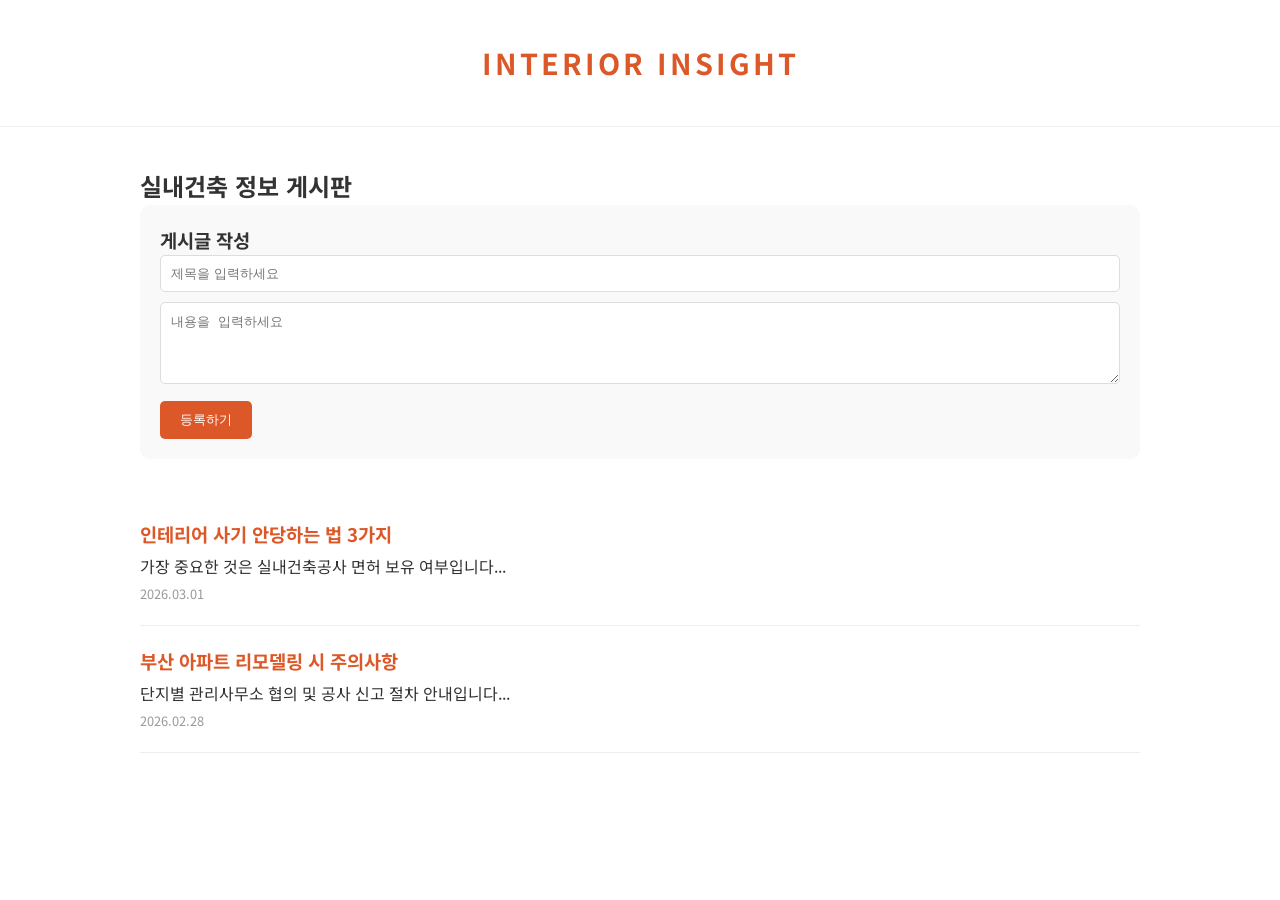
==== blog.html @ 8d6de347 "Update PBN: generic branding, enhanced KISCON hook, updated footer, and hidden blog page" ====
<!DOCTYPE html>
<html lang="ko">
<head>
    <meta charset="UTF-8">
    <meta name="viewport" content="width=device-width, initial-scale=1.0">
    <title>인테리어 인사이트 | 블로그</title>
    <link rel="stylesheet" href="style.css">
    <link rel="preconnect" href="https://fonts.googleapis.com">
    <link rel="preconnect" href="https://fonts.gstatic.com" crossorigin>
    <link href="https://fonts.googleapis.com/css2?family=Noto+Sans+KR:wght@300;400;700&display=swap" rel="stylesheet">
    <style>
        .blog-container { padding: 40px 0; }
        .post-form { background: #f9f9f9; padding: 20px; border-radius: 10px; margin-bottom: 40px; }
        .post-form input, .post-form textarea { width: 100%; padding: 10px; margin-bottom: 10px; border: 1px solid #ddd; border-radius: 5px; }
        .post-form button { background: var(--primary-color); color: white; border: none; padding: 10px 20px; border-radius: 5px; cursor: pointer; }
        .post-list { list-style: none; }
        .post-item { border-bottom: 1px solid #eee; padding: 20px 0; }
        .post-item h3 { margin-bottom: 5px; color: var(--primary-color); }
        .post-item span { font-size: 0.8rem; color: #999; }
    </style>
</head>
<body>
    <header>
        <div class="container">
            <h1><a href="/" style="text-decoration: none; color: inherit;">INTERIOR INSIGHT</a></h1>
        </div>
    </header>

    <main class="container blog-container">
        <h2>실내건축 정보 게시판</h2>
        
        <div class="post-form">
            <h3>게시글 작성</h3>
            <input type="text" id="post-title" placeholder="제목을 입력하세요">
            <textarea id="post-content" rows="4" placeholder="내용을 입력하세요"></textarea>
            <button onclick="addPost()">등록하기</button>
        </div>

        <ul class="post-list" id="post-list">
            <li class="post-item">
                <h3>인테리어 사기 안당하는 법 3가지</h3>
                <p>가장 중요한 것은 실내건축공사 면허 보유 여부입니다...</p>
                <span>2026.03.01</span>
            </li>
            <li class="post-item">
                <h3>부산 아파트 리모델링 시 주의사항</h3>
                <p>단지별 관리사무소 협의 및 공사 신고 절차 안내입니다...</p>
                <span>2026.02.28</span>
            </li>
        </ul>
    </main>

    <script>
        function addPost() {
            const title = document.getElementById('post-title').value;
            const content = document.getElementById('post-content').value;
            if(!title || !content) return alert('제목과 내용을 입력해주세요.');

            const list = document.getElementById('post-list');
            const li = document.createElement('li');
            li.className = 'post-item';
            const date = new Date().toLocaleDateString();
            li.innerHTML = `<h3>${title}</h3><p>${content}</p><span>${date}</span>`;
            list.prepend(li);

            document.getElementById('post-title').value = '';
            document.getElementById('post-content').value = '';
            alert('게시글이 등록되었습니다. (로컬 테스트용)');
        }
    </script>
</body>
</html>
---- style.css ----
:root {
    --primary-color: #dd5828;
    --secondary-color: #2c3e50;
    --text-color: #333;
    --bg-light: #f9f9f9;
    --white: #ffffff;
    --warning: #e74c3c;
}

* {
    margin: 0;
    padding: 0;
    box-sizing: border-box;
}

body {
    font-family: 'Noto Sans KR', sans-serif;
    line-height: 1.6;
    color: var(--text-color);
    background-color: var(--white);
}

.container {
    max-width: 1000px;
    margin: 0 auto;
    padding: 0 20px;
}

header {
    padding: 40px 0;
    text-align: center;
    border-bottom: 1px solid #eee;
}

header h1 {
    color: var(--primary-color);
    font-size: 1.8rem;
    letter-spacing: 3px;
    font-weight: 700;
}

section {
    padding: 80px 0;
}

.section-title {
    text-align: center;
    margin-bottom: 50px;
    font-size: 2.2rem;
    font-weight: 700;
}

.section-title span {
    color: var(--primary-color);
}

/* Hook Card */
.hook-card {
    background: var(--white);
    border-radius: 20px;
    box-shadow: 0 20px 40px rgba(0,0,0,0.1);
    display: flex;
    flex-wrap: wrap;
    overflow: hidden;
    margin-bottom: 60px;
    border: 1px solid #eee;
}

.hook-content {
    flex: 1;
    min-width: 300px;
    padding: 40px;
}

.hook-content h3 {
    font-size: 1.8rem;
    margin-bottom: 20px;
    color: var(--secondary-color);
}

.warning-text {
    color: var(--warning);
    font-size: 1.1rem;
    font-weight: 500;
    margin-bottom: 25px;
    padding-left: 15px;
    border-left: 4px solid var(--warning);
}

.hook-list {
    list-style: none;
}

.hook-list li {
    margin-bottom: 15px;
    font-size: 0.95rem;
    display: flex;
    align-items: flex-start;
}

.hook-list li span {
    background: #eee;
    color: #666;
    font-size: 0.7rem;
    padding: 2px 8px;
    border-radius: 4px;
    margin-right: 10px;
    margin-top: 3px;
    white-space: nowrap;
}

.kiscon-action {
    flex: 0 0 350px;
    background: var(--bg-light);
    padding: 40px;
    display: flex;
    flex-direction: column;
    justify-content: center;
    text-align: center;
    border-left: 1px solid #eee;
}

.kiscon-action h4 {
    margin-bottom: 15px;
    font-size: 1.2rem;
}

.kiscon-action p {
    font-size: 0.9rem;
    color: #666;
    margin-bottom: 25px;
}

.btn-kiscon {
    display: inline-block;
    background-color: var(--primary-color);
    color: var(--white);
    padding: 18px 25px;
    border-radius: 10px;
    text-decoration: none;
    font-weight: 700;
    transition: all 0.3s ease;
}

.btn-kiscon:hover {
    background-color: #c44a1f;
    transform: translateY(-2px);
}

/* Animations */
@keyframes pulse {
    0% { transform: scale(1); }
    50% { transform: scale(1.05); }
    100% { transform: scale(1); }
}

.pulse {
    animation: pulse 2s infinite;
}

/* Card News Section */
.card-news-container {
    display: grid;
    grid-template-columns: repeat(auto-fit, minmax(280px, 1fr));
    gap: 20px;
}

.card {
    background: #fff;
    padding: 30px;
    border-radius: 15px;
    border: 1px solid #eee;
    position: relative;
}

.card-number {
    font-size: 2.5rem;
    font-weight: 700;
    color: rgba(221, 88, 40, 0.05);
    position: absolute;
    top: 10px;
    right: 20px;
}

.card h3 {
    margin-bottom: 10px;
    color: var(--primary-color);
    font-size: 1.1rem;
}

.card p {
    font-size: 0.9rem;
    color: #777;
}

/* Backlinks Section */
.backlinks {
    background-color: #f4f4f4;
}

.backlink-grid {
    display: grid;
    grid-template-columns: repeat(auto-fit, minmax(200px, 1fr));
    gap: 20px;
}

.backlink-item {
    display: flex;
    flex-direction: column;
    justify-content: center;
    align-items: center;
    background: var(--white);
    padding: 25px;
    border-radius: 12px;
    text-decoration: none;
    color: var(--text-color);
    transition: all 0.3s ease;
    border: 1px solid #ddd;
    text-align: center;
}

.backlink-item:hover {
    border-color: var(--primary-color);
    transform: translateY(-5px);
    box-shadow: 0 10px 20px rgba(0,0,0,0.05);
}

.backlink-item .label {
    font-size: 0.7rem;
    text-transform: uppercase;
    color: var(--primary-color);
    font-weight: 700;
    margin-bottom: 5px;
}

/* Footer */
footer {
    padding: 40px 0;
    text-align: center;
    font-size: 0.85rem;
    color: #888;
    background: #fff;
}

.policy-link {
    color: #888;
    text-decoration: none;
    font-weight: 500;
}

.policy-link:hover {
    text-decoration: underline;
}

@media (max-width: 768px) {
    .kiscon-action {
        flex: 1 0 100%;
        border-left: none;
        border-top: 1px solid #eee;
    }
}
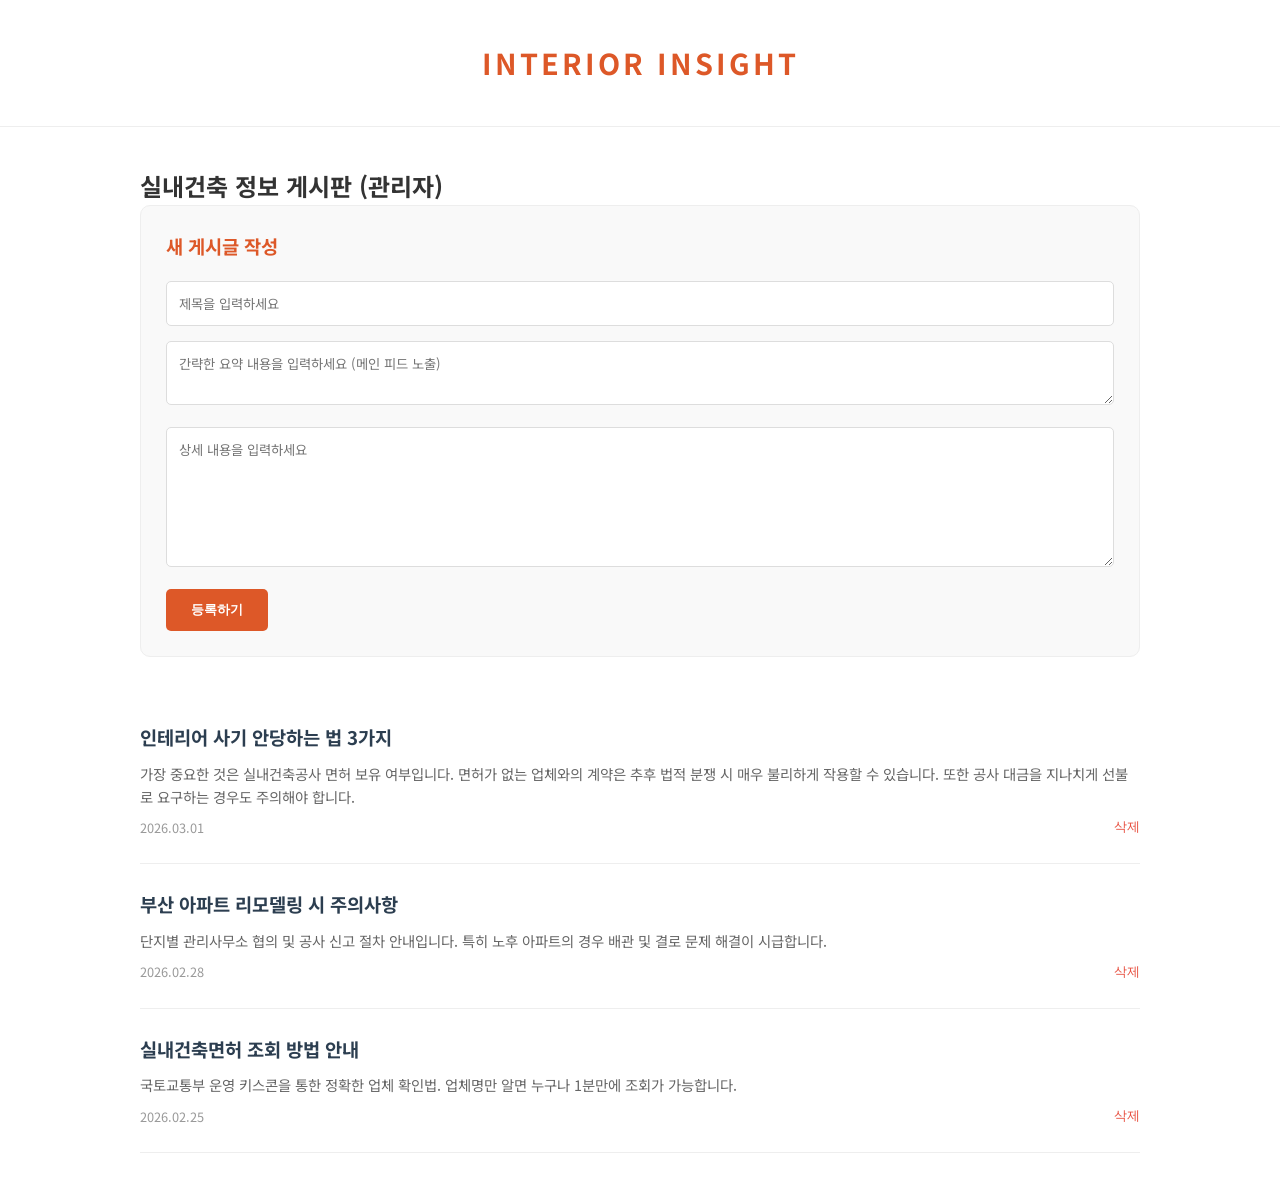
==== commit 91fcd586: "Enhance blog: clickable posts, admin writing UI, and KISCON bolding" ====
--- a/blog.html
+++ b/blog.html
@@ -3,20 +3,24 @@
 <head>
     <meta charset="UTF-8">
     <meta name="viewport" content="width=device-width, initial-scale=1.0">
-    <title>인테리어 인사이트 | 블로그</title>
+    <title>인테리어 인사이트 | 관리자 게시판</title>
     <link rel="stylesheet" href="style.css">
     <link rel="preconnect" href="https://fonts.googleapis.com">
     <link rel="preconnect" href="https://fonts.gstatic.com" crossorigin>
     <link href="https://fonts.googleapis.com/css2?family=Noto+Sans+KR:wght@300;400;700&display=swap" rel="stylesheet">
     <style>
         .blog-container { padding: 40px 0; }
-        .post-form { background: #f9f9f9; padding: 20px; border-radius: 10px; margin-bottom: 40px; }
-        .post-form input, .post-form textarea { width: 100%; padding: 10px; margin-bottom: 10px; border: 1px solid #ddd; border-radius: 5px; }
-        .post-form button { background: var(--primary-color); color: white; border: none; padding: 10px 20px; border-radius: 5px; cursor: pointer; }
+        .post-form { background: #f9f9f9; padding: 25px; border-radius: 10px; margin-bottom: 40px; border: 1px solid #eee; }
+        .post-form h3 { margin-bottom: 20px; color: var(--primary-color); }
+        .post-form input, .post-form textarea { width: 100%; padding: 12px; margin-bottom: 15px; border: 1px solid #ddd; border-radius: 5px; font-family: inherit; }
+        .post-form button { background: var(--primary-color); color: white; border: none; padding: 12px 25px; border-radius: 5px; cursor: pointer; font-weight: 700; }
         .post-list { list-style: none; }
-        .post-item { border-bottom: 1px solid #eee; padding: 20px 0; }
-        .post-item h3 { margin-bottom: 5px; color: var(--primary-color); }
-        .post-item span { font-size: 0.8rem; color: #999; }
+        .post-item { border-bottom: 1px solid #eee; padding: 25px 0; cursor: pointer; transition: background 0.2s; }
+        .post-item:hover { background: #fafafa; }
+        .post-item h3 { margin-bottom: 10px; color: var(--secondary-color); }
+        .post-item p { font-size: 0.9rem; color: #666; margin-bottom: 10px; }
+        .post-item .meta { font-size: 0.8rem; color: #999; display: flex; justify-content: space-between; }
+        .btn-delete { color: #e74c3c; cursor: pointer; border: none; background: none; font-size: 0.8rem; }
     </style>
 </head>
 <body>
@@ -27,46 +31,118 @@
     </header>
 
     <main class="container blog-container">
-        <h2>실내건축 정보 게시판</h2>
+        <h2>실내건축 정보 게시판 (관리자)</h2>
         
         <div class="post-form">
-            <h3>게시글 작성</h3>
+            <h3>새 게시글 작성</h3>
             <input type="text" id="post-title" placeholder="제목을 입력하세요">
-            <textarea id="post-content" rows="4" placeholder="내용을 입력하세요"></textarea>
+            <textarea id="post-desc" rows="2" placeholder="간략한 요약 내용을 입력하세요 (메인 피드 노출)"></textarea>
+            <textarea id="post-content" rows="6" placeholder="상세 내용을 입력하세요"></textarea>
             <button onclick="addPost()">등록하기</button>
         </div>
 
         <ul class="post-list" id="post-list">
-            <li class="post-item">
-                <h3>인테리어 사기 안당하는 법 3가지</h3>
-                <p>가장 중요한 것은 실내건축공사 면허 보유 여부입니다...</p>
-                <span>2026.03.01</span>
-            </li>
-            <li class="post-item">
-                <h3>부산 아파트 리모델링 시 주의사항</h3>
-                <p>단지별 관리사무소 협의 및 공사 신고 절차 안내입니다...</p>
-                <span>2026.02.28</span>
-            </li>
+            <!-- Posts will be loaded here -->
         </ul>
     </main>
 
+    <div id="post-modal" class="modal">
+        <div class="modal-content post-detail">
+            <span class="close-modal" onclick="closeModal()">&times;</span>
+            <div id="post-detail-content"></div>
+        </div>
+    </div>
+
     <script>
+        const defaultPosts = [
+            { id: 1, title: "인테리어 사기 안당하는 법 3가지", date: "2026.03.01", desc: "가장 중요한 것은 실내건축공사 면허 보유 여부입니다. 면허가 없는 업체와의 계약은 추후 법적 분쟁 시 매우 불리하게 작용할 수 있습니다. 또한 공사 대금을 지나치게 선불로 요구하는 경우도 주의해야 합니다.", content: "인테리어 공사를 계획 중이시라면 반드시 다음 세 가지를 확인하세요.\n\n1. KISCON을 통한 실내건축공사업 면허 조회\n2. 하자이행보증보험 가입 가능 여부 확인\n3. 상세한 견적서와 공정표 요청\n\n이 세 가지만 지켜도 대형 사기 피해를 예방할 수 있습니다." },
+            { id: 2, title: "부산 아파트 리모델링 시 주의사항", date: "2026.02.28", desc: "단지별 관리사무소 협의 및 공사 신고 절차 안내입니다. 특히 노후 아파트의 경우 배관 및 결로 문제 해결이 시급합니다.", content: "부산 지역 아파트 리모델링은 습도가 높은 해안가 특성을 고려해야 합니다.\n\n- 단열 공사: 결로 방지를 위한 프리미엄 단열재 사용 권장\n- 소음 신고: 공사 최소 2주 전 관리사무소 신고 및 주민 동의 확보\n- 폐기물 처리: 정식 등록된 폐기물 처리 업체 이용\n\n안전하고 쾌적한 리모델링의 첫 걸음은 철저한 준비입니다." },
+            { id: 3, title: "실내건축면허 조회 방법 안내", date: "2026.02.25", desc: "국토교통부 운영 키스콘을 통한 정확한 업체 확인법. 업체명만 알면 누구나 1분만에 조회가 가능합니다.", content: "많은 분들이 인테리어 업체의 말만 믿고 공사를 진행합니다. 하지만 사실 여부는 직접 확인해야 합니다.\n\nKISCON 사이트 접속 후 '업체조회' 메뉴에서 업체명을 검색하세요. 실내건축공사업 면허가 검색되지 않는다면 1,500만원 이상의 공사를 맡겨서는 안 됩니다." }
+        ];
+
+        function getPosts() {
+            const stored = localStorage.getItem('pbn_posts');
+            return stored ? JSON.parse(stored) : defaultPosts;
+        }
+
+        function savePosts(posts) {
+            localStorage.setItem('pbn_posts', JSON.stringify(posts));
+            renderPosts();
+        }
+
         function addPost() {
             const title = document.getElementById('post-title').value;
+            const desc = document.getElementById('post-desc').value;
             const content = document.getElementById('post-content').value;
-            if(!title || !content) return alert('제목과 내용을 입력해주세요.');
+            
+            if(!title || !content) return alert('제목과 상세 내용을 입력해주세요.');
 
-            const list = document.getElementById('post-list');
-            const li = document.createElement('li');
-            li.className = 'post-item';
-            const date = new Date().toLocaleDateString();
-            li.innerHTML = `<h3>${title}</h3><p>${content}</p><span>${date}</span>`;
-            list.prepend(li);
+            const posts = getPosts();
+            const newPost = {
+                id: Date.now(),
+                title: title,
+                desc: desc || title,
+                content: content,
+                date: new Date().toLocaleDateString()
+            };
+
+            posts.unshift(newPost);
+            savePosts(posts);
 
             document.getElementById('post-title').value = '';
+            document.getElementById('post-desc').value = '';
             document.getElementById('post-content').value = '';
-            alert('게시글이 등록되었습니다. (로컬 테스트용)');
+            alert('게시글이 등록되었습니다.');
         }
+
+        function deletePost(id, e) {
+            e.stopPropagation();
+            if(!confirm('정말 삭제하시겠습니까?')) return;
+            const posts = getPosts().filter(p => p.id != id);
+            savePosts(posts);
+        }
+
+        function openModal() { document.getElementById('post-modal').style.display = "block"; }
+        function closeModal() { document.getElementById('post-modal').style.display = "none"; }
+
+        function showDetail(id) {
+            const post = getPosts().find(p => p.id == id);
+            if(!post) return;
+
+            document.getElementById('post-detail-content').innerHTML = `
+                <h2 style="color: var(--primary-color); margin-bottom: 10px;">${post.title}</h2>
+                <p style="font-size: 0.8rem; color: #999; margin-bottom: 20px;">작성일: ${post.date}</p>
+                <div style="line-height: 1.8; color: #444; white-space: pre-wrap;">${post.content}</div>
+            `;
+            openModal();
+        }
+
+        function renderPosts() {
+            const list = document.getElementById('post-list');
+            list.innerHTML = '';
+            const posts = getPosts();
+            
+            posts.forEach(post => {
+                const li = document.createElement('li');
+                li.className = 'post-item';
+                li.onclick = () => showDetail(post.id);
+                li.innerHTML = `
+                    <h3>${post.title}</h3>
+                    <p>${post.desc}</p>
+                    <div class="meta">
+                        <span>${post.date}</span>
+                        <button class="btn-delete" onclick="deletePost(${post.id}, event)">삭제</button>
+                    </div>
+                `;
+                list.appendChild(li);
+            });
+        }
+
+        window.onclick = function(event) {
+            if (event.target.className === 'modal') closeModal();
+        }
+
+        renderPosts();
     </script>
 </body>
 </html>
--- a/style.css
+++ b/style.css
@@ -233,6 +233,136 @@
     margin-bottom: 5px;
 }
 
+/* Blog Feed Section */
+.blog-feed {
+    background-color: #fff;
+    padding: 60px 0;
+}
+
+.section-subtitle {
+    text-align: center;
+    font-size: 1.5rem;
+    margin-bottom: 40px;
+    color: var(--secondary-color);
+}
+
+.blog-grid {
+    display: grid;
+    grid-template-columns: repeat(auto-fit, minmax(280px, 1fr));
+    gap: 20px;
+}
+
+.blog-feed-item {
+    background: #f9f9f9;
+    padding: 25px;
+    border-radius: 12px;
+    border: 1px solid #eee;
+    transition: all 0.3s ease;
+}
+
+.blog-feed-item:hover {
+    background: #fff;
+    border-color: var(--primary-color);
+    box-shadow: 0 5px 15px rgba(0,0,0,0.05);
+}
+
+.blog-feed-item h4 {
+    margin-bottom: 10px;
+    color: var(--primary-color);
+    font-size: 1.1rem;
+    white-space: nowrap;
+    overflow: hidden;
+    text-overflow: ellipsis;
+}
+
+.blog-feed-item p {
+    font-size: 0.9rem;
+    color: #666;
+    height: 3.6rem;
+    overflow: hidden;
+    display: -webkit-box;
+    -webkit-line-clamp: 2;
+    -webkit-box-orient: vertical;
+    margin-bottom: 15px;
+}
+
+.blog-feed-item span {
+    font-size: 0.8rem;
+    color: #bbb;
+}
+
+.btn-more {
+    display: inline-block;
+    padding: 12px 30px;
+    border: 1px solid var(--primary-color);
+    color: var(--primary-color);
+    text-decoration: none;
+    border-radius: 25px;
+    font-weight: 500;
+    transition: all 0.3s ease;
+}
+
+.btn-more:hover {
+    background: var(--primary-color);
+    color: #fff;
+}
+
+/* Modal Styles */
+.modal {
+    display: none;
+    position: fixed;
+    z-index: 1000;
+    left: 0;
+    top: 0;
+    width: 100%;
+    height: 100%;
+    background-color: rgba(0,0,0,0.5);
+}
+
+.modal-content {
+    background-color: #fff;
+    margin: 10% auto;
+    padding: 30px;
+    border-radius: 15px;
+    width: 90%;
+    max-width: 600px;
+    position: relative;
+    box-shadow: 0 10px 30px rgba(0,0,0,0.2);
+}
+
+.modal-content h3 {
+    margin-bottom: 20px;
+    color: var(--primary-color);
+    border-bottom: 2px solid var(--bg-light);
+    padding-bottom: 10px;
+}
+
+.modal-body {
+    max-height: 400px;
+    overflow-y: auto;
+    font-size: 0.9rem;
+    line-height: 1.7;
+    color: #555;
+}
+
+.modal-body p {
+    margin-bottom: 15px;
+}
+
+.close-modal {
+    position: absolute;
+    right: 20px;
+    top: 15px;
+    font-size: 28px;
+    font-weight: bold;
+    color: #aaa;
+    cursor: pointer;
+}
+
+.close-modal:hover {
+    color: #000;
+}
+
 /* Footer */
 footer {
     padding: 40px 0;
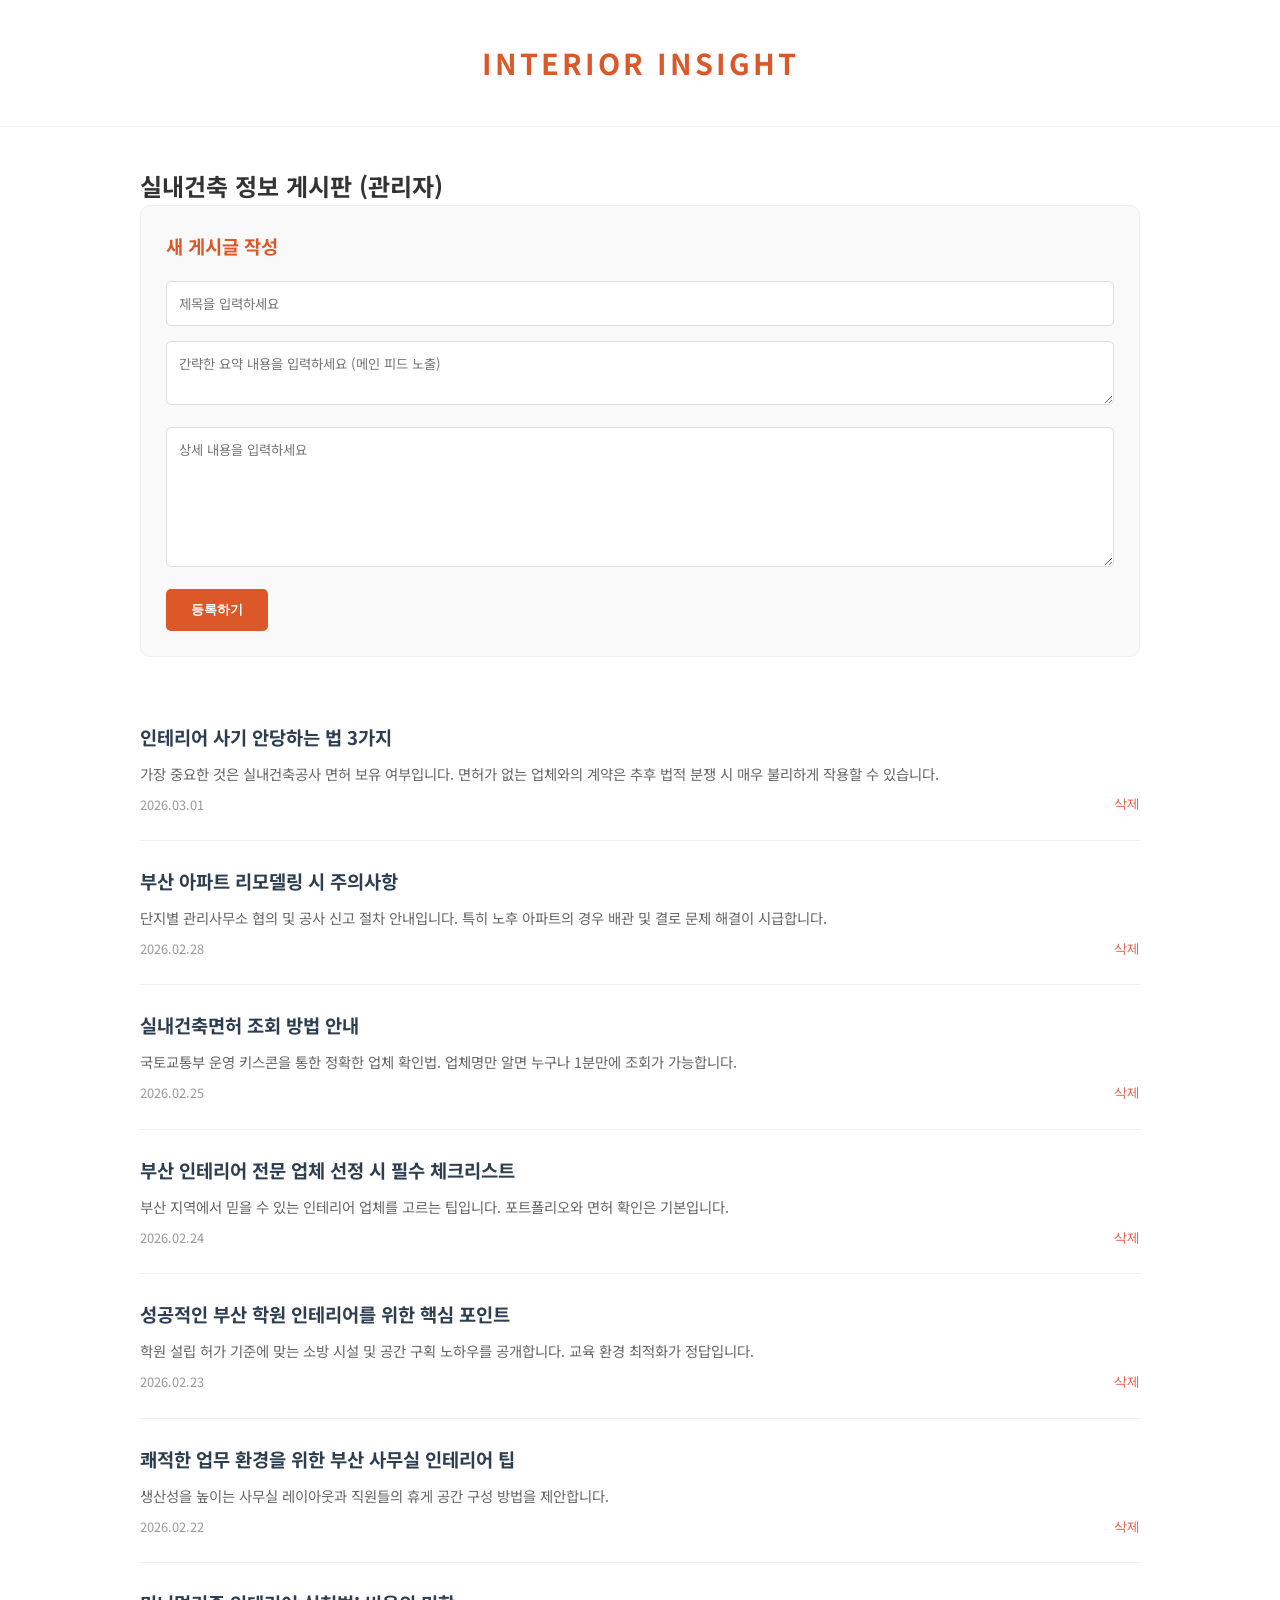
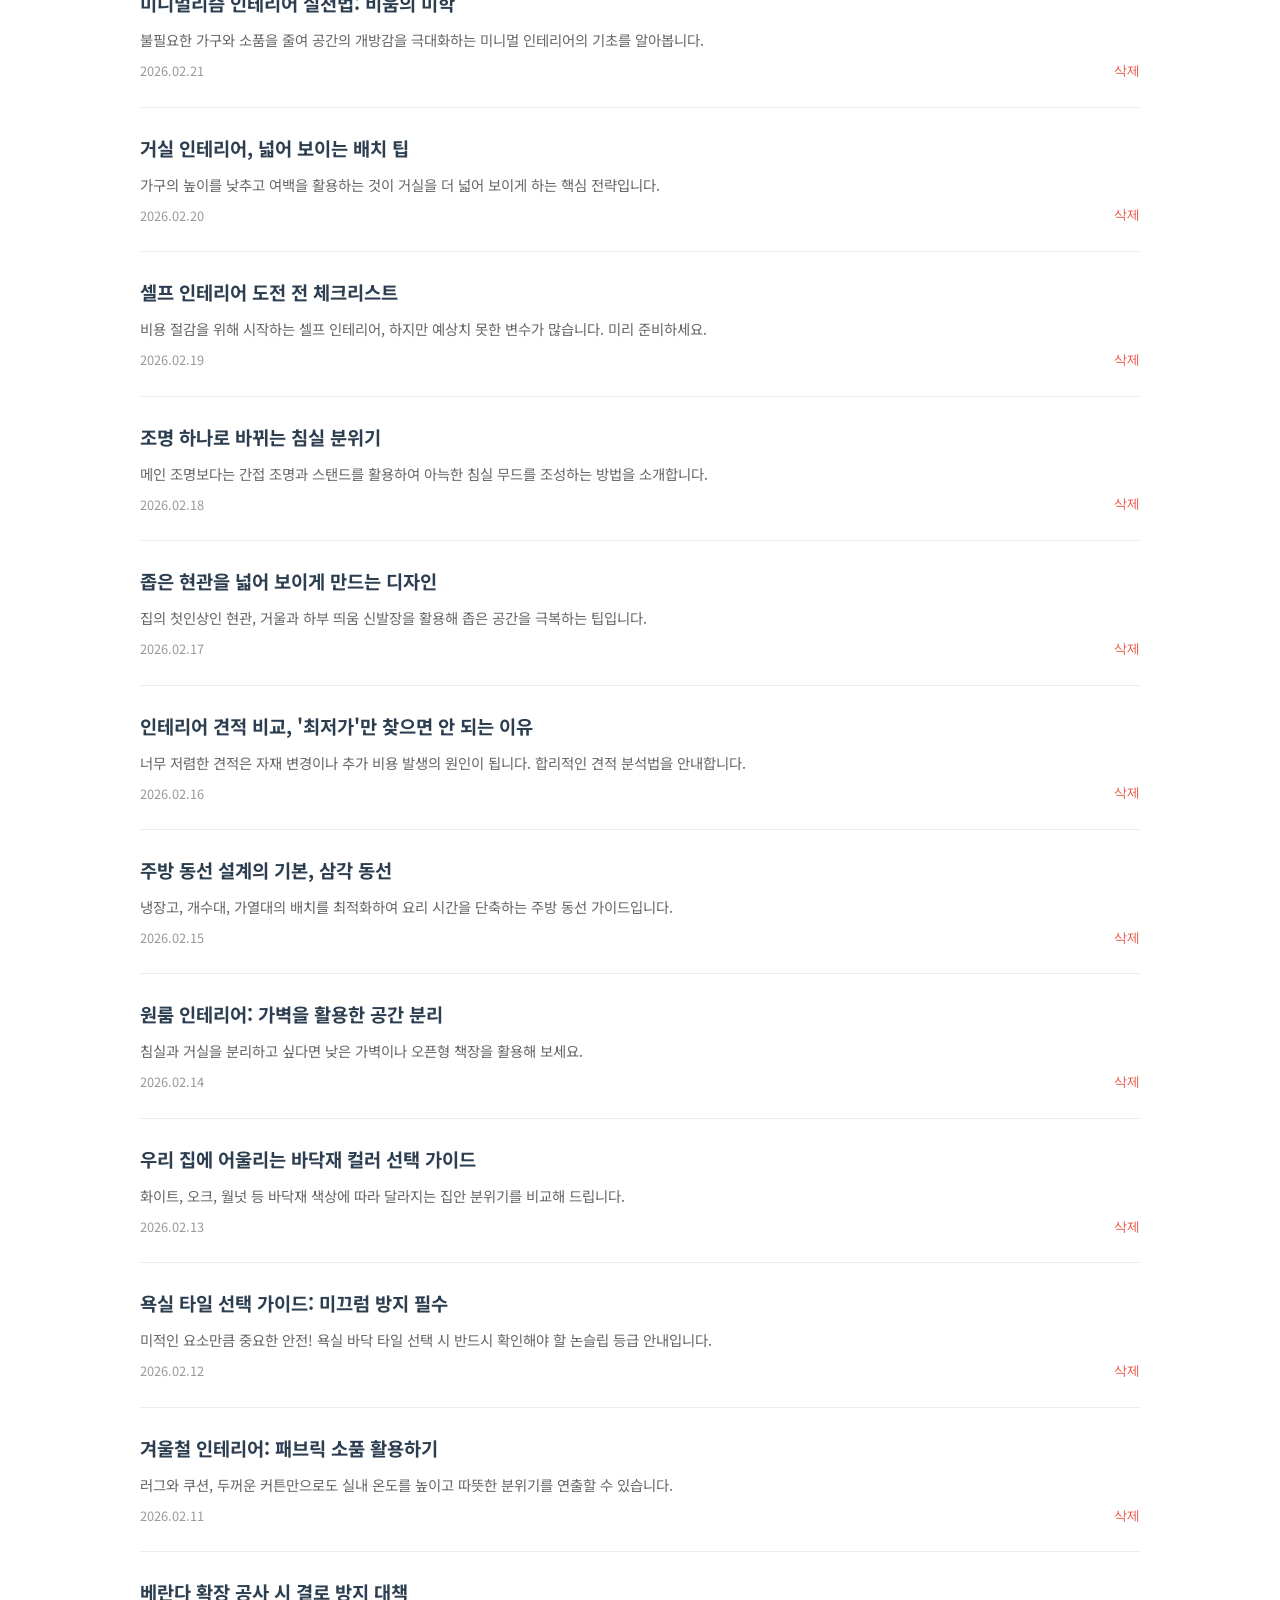
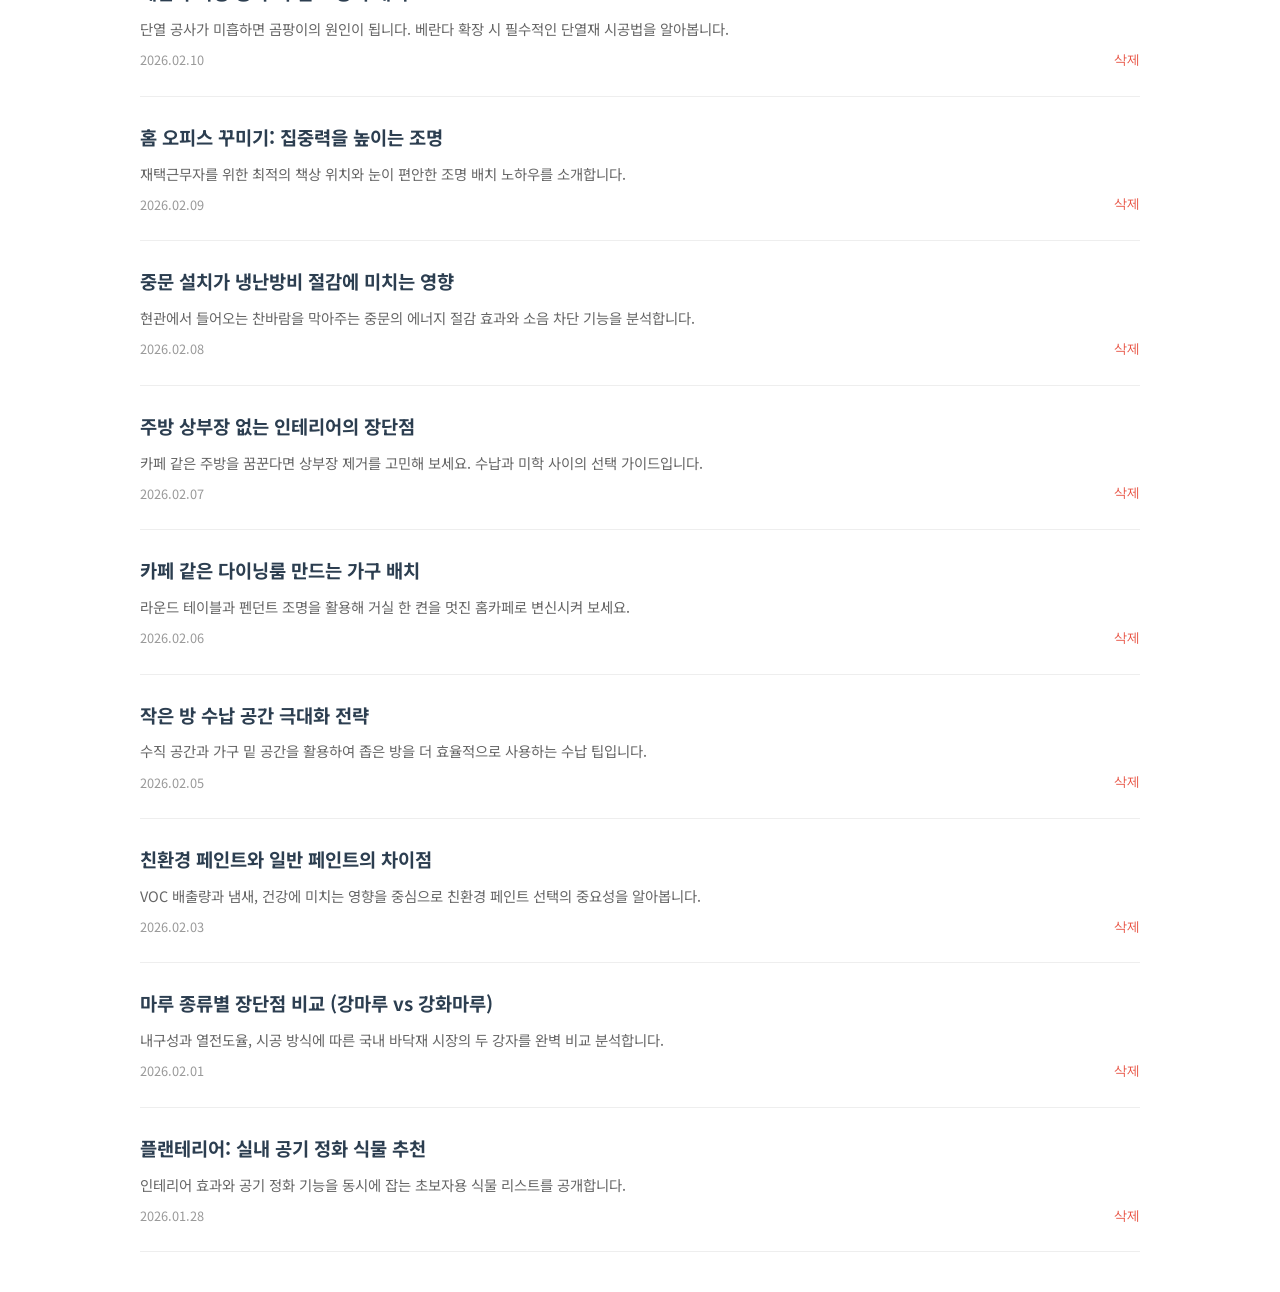
==== commit 52018ac9: "Expand blog content: add 10 general tips and 3 Busan-specific interior guides" ====
--- a/blog.html
+++ b/blog.html
@@ -55,9 +55,32 @@
 
     <script>
         const defaultPosts = [
-            { id: 1, title: "인테리어 사기 안당하는 법 3가지", date: "2026.03.01", desc: "가장 중요한 것은 실내건축공사 면허 보유 여부입니다. 면허가 없는 업체와의 계약은 추후 법적 분쟁 시 매우 불리하게 작용할 수 있습니다. 또한 공사 대금을 지나치게 선불로 요구하는 경우도 주의해야 합니다.", content: "인테리어 공사를 계획 중이시라면 반드시 다음 세 가지를 확인하세요.\n\n1. KISCON을 통한 실내건축공사업 면허 조회\n2. 하자이행보증보험 가입 가능 여부 확인\n3. 상세한 견적서와 공정표 요청\n\n이 세 가지만 지켜도 대형 사기 피해를 예방할 수 있습니다." },
-            { id: 2, title: "부산 아파트 리모델링 시 주의사항", date: "2026.02.28", desc: "단지별 관리사무소 협의 및 공사 신고 절차 안내입니다. 특히 노후 아파트의 경우 배관 및 결로 문제 해결이 시급합니다.", content: "부산 지역 아파트 리모델링은 습도가 높은 해안가 특성을 고려해야 합니다.\n\n- 단열 공사: 결로 방지를 위한 프리미엄 단열재 사용 권장\n- 소음 신고: 공사 최소 2주 전 관리사무소 신고 및 주민 동의 확보\n- 폐기물 처리: 정식 등록된 폐기물 처리 업체 이용\n\n안전하고 쾌적한 리모델링의 첫 걸음은 철저한 준비입니다." },
-            { id: 3, title: "실내건축면허 조회 방법 안내", date: "2026.02.25", desc: "국토교통부 운영 키스콘을 통한 정확한 업체 확인법. 업체명만 알면 누구나 1분만에 조회가 가능합니다.", content: "많은 분들이 인테리어 업체의 말만 믿고 공사를 진행합니다. 하지만 사실 여부는 직접 확인해야 합니다.\n\nKISCON 사이트 접속 후 '업체조회' 메뉴에서 업체명을 검색하세요. 실내건축공사업 면허가 검색되지 않는다면 1,500만원 이상의 공사를 맡겨서는 안 됩니다." }
+            { id: 1, title: "인테리어 사기 안당하는 법 3가지", date: "2026.03.01", desc: "가장 중요한 것은 실내건축공사 면허 보유 여부입니다. 면허가 없는 업체와의 계약은 추후 법적 분쟁 시 매우 불리하게 작용할 수 있습니다.", content: "인테리어 공사를 계획 중이시라면 반드시 다음 세 가지를 확인하세요.\n\n1. KISCON을 통한 실내건축공사업 면허 조회\n2. 하자이행보증보험 가입 가능 여부 확인\n3. 상세한 견적서와 공정표 요청" },
+            { id: 2, title: "부산 아파트 리모델링 시 주의사항", date: "2026.02.28", desc: "단지별 관리사무소 협의 및 공사 신고 절차 안내입니다. 특히 노후 아파트의 경우 배관 및 결로 문제 해결이 시급합니다.", content: "부산 지역 아파트 리모델링은 습도가 높은 해안가 특성을 고려해야 합니다.\n\n- 단열 공사: 결로 방지를 위한 프리미엄 단열재 사용 권장\n- 소음 신고: 공사 최소 2주 전 관리사무소 신고 및 주민 동의 확보" },
+            { id: 3, title: "실내건축면허 조회 방법 안내", date: "2026.02.25", desc: "국토교통부 운영 키스콘을 통한 정확한 업체 확인법. 업체명만 알면 누구나 1분만에 조회가 가능합니다.", content: "KISCON 사이트 접속 후 '업체조회' 메뉴에서 업체명을 검색하세요. 실내건축공사업 면허가 검색되지 않는다면 1,500만원 이상의 공사를 맡겨서는 안 됩니다." },
+            { id: 14, title: "부산 인테리어 전문 업체 선정 시 필수 체크리스트", date: "2026.02.24", desc: "부산 지역에서 믿을 수 있는 인테리어 업체를 고르는 팁입니다. 포트폴리오와 면허 확인은 기본입니다.", content: "부산 인테리어 업체 선정 시 다음을 확인하세요.\n1. 실내건축공사업 면허 보유 여부 (KISCON 확인)\n2. 부산 지역 내 실제 시공 사례(포트폴리오) 확인\n3. 사후 관리(A/S) 기간 및 보증 범위 명시 여부" },
+            { id: 15, title: "성공적인 부산 학원 인테리어를 위한 핵심 포인트", date: "2026.02.23", desc: "학원 설립 허가 기준에 맞는 소방 시설 및 공간 구획 노하우를 공개합니다. 교육 환경 최적화가 정답입니다.", content: "학원 인테리어는 디자인보다 '허가'가 우선입니다.\n- 소방 완비 증명서 발급을 위한 불연재 사용\n- 강의실 면적 기준 준수\n- 학습 집중도를 높이는 4000K 주백색 조명 설계" },
+            { id: 16, title: "쾌적한 업무 환경을 위한 부산 사무실 인테리어 팁", date: "2026.02.22", desc: "생산성을 높이는 사무실 레이아웃과 직원들의 휴게 공간 구성 방법을 제안합니다.", content: "사무실 인테리어의 트렌드는 '소통'과 '휴식'입니다.\n- 개방형 업무 공간과 집중형 부스 병행\n- 동선을 고려한 탕비실 및 라운지 배치\n- 기업 브랜드 컬러를 활용한 포인트 벽면 디자인" },
+            { id: 17, title: "미니멀리즘 인테리어 실천법: 비움의 미학", date: "2026.02.21", desc: "불필요한 가구와 소품을 줄여 공간의 개방감을 극대화하는 미니멀 인테리어의 기초를 알아봅니다.", content: "미니멀리즘은 무조건 버리는 것이 아니라, 나에게 꼭 필요한 것에 집중하는 것입니다. 히든 수납장을 활용해 시각적 노이즈를 줄이세요." },
+            { id: 4, title: "거실 인테리어, 넓어 보이는 배치 팁", date: "2026.02.20", desc: "가구의 높이를 낮추고 여백을 활용하는 것이 거실을 더 넓어 보이게 하는 핵심 전략입니다.", content: "1. 낮은 소파 선택\n2. 벽면 색상과 맞춘 커튼 설치\n3. 다리가 얇은 가구 활용으로 개방감 확보" },
+            { id: 18, title: "셀프 인테리어 도전 전 체크리스트", date: "2026.02.19", desc: "비용 절감을 위해 시작하는 셀프 인테리어, 하지만 예상치 못한 변수가 많습니다. 미리 준비하세요.", content: "직접 할 수 있는 공정(페인트, 필름)과 전문가가 필요한 공정(전기, 설비)을 명확히 구분하는 것이 실패를 줄이는 지름길입니다." },
+            { id: 5, title: "조명 하나로 바뀌는 침실 분위기", date: "2026.02.18", desc: "메인 조명보다는 간접 조명과 스탠드를 활용하여 아늑한 침실 무드를 조성하는 방법을 소개합니다.", content: "침실은 휴식의 공간입니다. 3000K 내외의 전구색 조명을 활용해 눈의 피로를 낮추고 심리적 안정감을 높이세요." },
+            { id: 19, title: "좁은 현관을 넓어 보이게 만드는 디자인", date: "2026.02.17", desc: "집의 첫인상인 현관, 거울과 하부 띄움 신발장을 활용해 좁은 공간을 극복하는 팁입니다.", content: "현관 중문은 투명 유리를 사용해 개방감을 주고, 하부 간접 조명을 설치하면 공간이 훨씬 깊어 보입니다." },
+            { id: 20, title: "인테리어 견적 비교, '최저가'만 찾으면 안 되는 이유", date: "2026.02.16", desc: "너무 저렴한 견적은 자재 변경이나 추가 비용 발생의 원인이 됩니다. 합리적인 견적 분석법을 안내합니다.", content: "견적서의 '식' 단위 표기를 주의하세요. 상세 내역과 자재 브랜드가 명시된 업체를 선택해야 나중에 분쟁이 없습니다." },
+            { id: 6, title: "주방 동선 설계의 기본, 삼각 동선", date: "2026.02.15", desc: "냉장고, 개수대, 가열대의 배치를 최적화하여 요리 시간을 단축하는 주방 동선 가이드입니다.", content: "삼각 동선(Work Triangle)의 합이 4~6미터 사이일 때 가장 효율적인 주방 작업이 가능합니다." },
+            { id: 21, title: "원룸 인테리어: 가벽을 활용한 공간 분리", date: "2026.02.14", desc: "침실과 거실을 분리하고 싶다면 낮은 가벽이나 오픈형 책장을 활용해 보세요.", content: "답답하지 않게 공간을 나누는 것이 포인트입니다. 유리 가벽은 시각적 개방감을 유지하면서도 독립된 공간감을 줍니다." },
+            { id: 22, title: "우리 집에 어울리는 바닥재 컬러 선택 가이드", date: "2026.02.13", desc: "화이트, 오크, 월넛 등 바닥재 색상에 따라 달라지는 집안 분위기를 비교해 드립니다.", content: "좁은 집은 밝은 톤의 바닥재로 넓어 보이게, 넓은 집은 무게감 있는 짙은 톤으로 고급스럽게 연출하는 것이 일반적입니다." },
+            { id: 7, title: "욕실 타일 선택 가이드: 미끄럼 방지 필수", date: "2026.02.12", desc: "미적인 요소만큼 중요한 안전! 욕실 바닥 타일 선택 시 반드시 확인해야 할 논슬립 등급 안내입니다.", content: "욕실 바닥은 R10 이상의 논슬립 등급을 가진 포세린 타일을 추천합니다." },
+            { id: 23, title: "겨울철 인테리어: 패브릭 소품 활용하기", date: "2026.02.11", desc: "러그와 쿠션, 두꺼운 커튼만으로도 실내 온도를 높이고 따뜻한 분위기를 연출할 수 있습니다.", content: "벨벳이나 울 소재의 패브릭은 시각적인 온기를 줄 뿐만 아니라 실제로 실내 온기를 잡아두는 효과가 있습니다." },
+            { id: 8, title: "베란다 확장 공사 시 결로 방지 대책", date: "2026.02.10", desc: "단열 공사가 미흡하면 곰팡이의 원인이 됩니다. 베란다 확장 시 필수적인 단열재 시공법을 알아봅니다.", content: "우레탄 폼 단열과 이중창 설치는 선택이 아닌 필수입니다. 틈새 없는 시공이 결로를 막습니다." },
+            { id: 24, title: "홈 오피스 꾸미기: 집중력을 높이는 조명", date: "2026.02.09", desc: "재택근무자를 위한 최적의 책상 위치와 눈이 편안한 조명 배치 노하우를 소개합니다.", content: "창을 등지는 것보다 측면에 두는 것이 모니터 반사를 줄입니다. 책상 전용 스탠드로 조도를 확보하세요." },
+            { id: 9, title: "중문 설치가 냉난방비 절감에 미치는 영향", date: "2026.02.08", desc: "현관에서 들어오는 찬바람을 막아주는 중문의 에너지 절감 효과와 소음 차단 기능을 분석합니다.", content: "중문 설치만으로도 실내 온도를 2~3도 가량 높게 유지할 수 있어 난방비 절감에 큰 도움이 됩니다." },
+            { id: 25, title: "주방 상부장 없는 인테리어의 장단점", date: "2026.02.07", desc: "카페 같은 주방을 꿈꾼다면 상부장 제거를 고민해 보세요. 수납과 미학 사이의 선택 가이드입니다.", content: "개방감은 최고지만 수납 공간이 부족해집니다. 하부장 수납을 극대화하거나 별도의 팬트리가 필요합니다." },
+            { id: 26, title: "카페 같은 다이닝룸 만드는 가구 배치", date: "2026.02.06", desc: "라운드 테이블과 펜던트 조명을 활용해 거실 한 켠을 멋진 홈카페로 변신시켜 보세요.", content: "식탁 위의 조명 높이는 테이블 상판에서 70~80cm 위가 가장 적당하며 따뜻한 전구색을 추천합니다." },
+            { id: 10, title: "작은 방 수납 공간 극대화 전략", date: "2026.02.05", desc: "수직 공간과 가구 밑 공간을 활용하여 좁은 방을 더 효율적으로 사용하는 수납 팁입니다.", content: "상부장 설치와 멀티 가구(수납형 침대 등)를 활용하여 바닥 노출 면적을 최대한 확보하세요." },
+            { id: 11, title: "친환경 페인트와 일반 페인트의 차이점", date: "2026.02.03", desc: "VOC 배출량과 냄새, 건강에 미치는 영향을 중심으로 친환경 페인트 선택의 중요성을 알아봅니다.", content: "친환경 인증 마크를 확인하세요. 아토피나 호흡기 질환이 있다면 수성 친환경 페인트가 정답입니다." },
+            { id: 12, title: "마루 종류별 장단점 비교 (강마루 vs 강화마루)", date: "2026.02.01", desc: "내구성과 열전도율, 시공 방식에 따른 국내 바닥재 시장의 두 강자를 완벽 비교 분석합니다.", content: "찍힘에 강한 강화마루와 보행감 및 열전도율이 좋은 강마루 중 본인의 라이프스타일에 맞는 선택을 돕습니다." },
+            { id: 13, title: "플랜테리어: 실내 공기 정화 식물 추천", date: "2026.01.28", desc: "인테리어 효과와 공기 정화 기능을 동시에 잡는 초보자용 식물 리스트를 공개합니다.", content: "스투키, 산세베리아, 고무나무는 관리가 쉬우면서도 공기 정화 능력이 탁월한 식물입니다." }
         ];
 
         function getPosts() {
--- a/style.css
+++ b/style.css
@@ -193,9 +193,78 @@
     color: #777;
 }
 
+/* Calculator Section */
+.calculator-section {
+    background-color: var(--bg-light);
+    border-top: 1px solid #eee;
+    border-bottom: 1px solid #eee;
+}
+
+.calc-card {
+    background: var(--white);
+    max-width: 600px;
+    margin: 0 auto;
+    padding: 30px;
+    border-radius: 15px;
+    box-shadow: 0 5px 20px rgba(0,0,0,0.05);
+}
+
+.calc-row {
+    display: flex;
+    align-items: center;
+    gap: 20px;
+    margin-bottom: 30px;
+}
+
+.calc-group {
+    flex: 1;
+}
+
+.calc-group label {
+    display: block;
+    font-size: 0.85rem;
+    color: #888;
+    margin-bottom: 8px;
+    font-weight: 500;
+}
+
+.calc-group input {
+    width: 100%;
+    padding: 12px;
+    border: 1px solid #ddd;
+    border-radius: 8px;
+    font-size: 1.1rem;
+    font-weight: 700;
+    color: var(--primary-color);
+}
+
+.calc-icon {
+    font-size: 1.5rem;
+    color: #ccc;
+    padding-top: 20px;
+}
+
+.calc-result {
+    text-align: center;
+    padding-top: 20px;
+    border-top: 1px dashed #eee;
+}
+
+.calc-result p {
+    font-size: 0.9rem;
+    color: #666;
+    margin-bottom: 10px;
+}
+
+.calc-result strong {
+    font-size: 1.8rem;
+    color: var(--primary-color);
+    display: block;
+}
+
 /* Backlinks Section */
 .backlinks {
-    background-color: #f4f4f4;
+    background-color: var(--white);
 }
 
 .backlink-grid {
@@ -209,13 +278,13 @@
     flex-direction: column;
     justify-content: center;
     align-items: center;
-    background: var(--white);
+    background: var(--bg-light);
     padding: 25px;
     border-radius: 12px;
     text-decoration: none;
     color: var(--text-color);
     transition: all 0.3s ease;
-    border: 1px solid #ddd;
+    border: 1px solid #eee;
     text-align: center;
 }
 
@@ -235,8 +304,8 @@
 
 /* Blog Feed Section */
 .blog-feed {
-    background-color: #fff;
-    padding: 60px 0;
+    background-color: var(--bg-light);
+    padding: 80px 0;
 }
 
 .section-subtitle {
@@ -253,7 +322,7 @@
 }
 
 .blog-feed-item {
-    background: #f9f9f9;
+    background: #fff;
     padding: 25px;
     border-radius: 12px;
     border: 1px solid #eee;
@@ -261,7 +330,6 @@
 }
 
 .blog-feed-item:hover {
-    background: #fff;
     border-color: var(--primary-color);
     box-shadow: 0 5px 15px rgba(0,0,0,0.05);
 }
@@ -275,14 +343,27 @@
     text-overflow: ellipsis;
 }
 
+.blog-feed-item header {
+    background: transparent;
+    padding: 0;
+    border: none;
+    text-align: left;
+}
+
+.blog-feed-item footer {
+    padding: 0;
+    margin-top: 10px;
+    border: none;
+    background: transparent;
+    text-align: left;
+}
+
 .blog-feed-item p {
     font-size: 0.9rem;
-    color: #666;
-    height: 3.6rem;
+    color: #777;
+    white-space: nowrap;
     overflow: hidden;
-    display: -webkit-box;
-    -webkit-line-clamp: 2;
-    -webkit-box-orient: vertical;
+    text-overflow: ellipsis;
     margin-bottom: 15px;
 }
 
